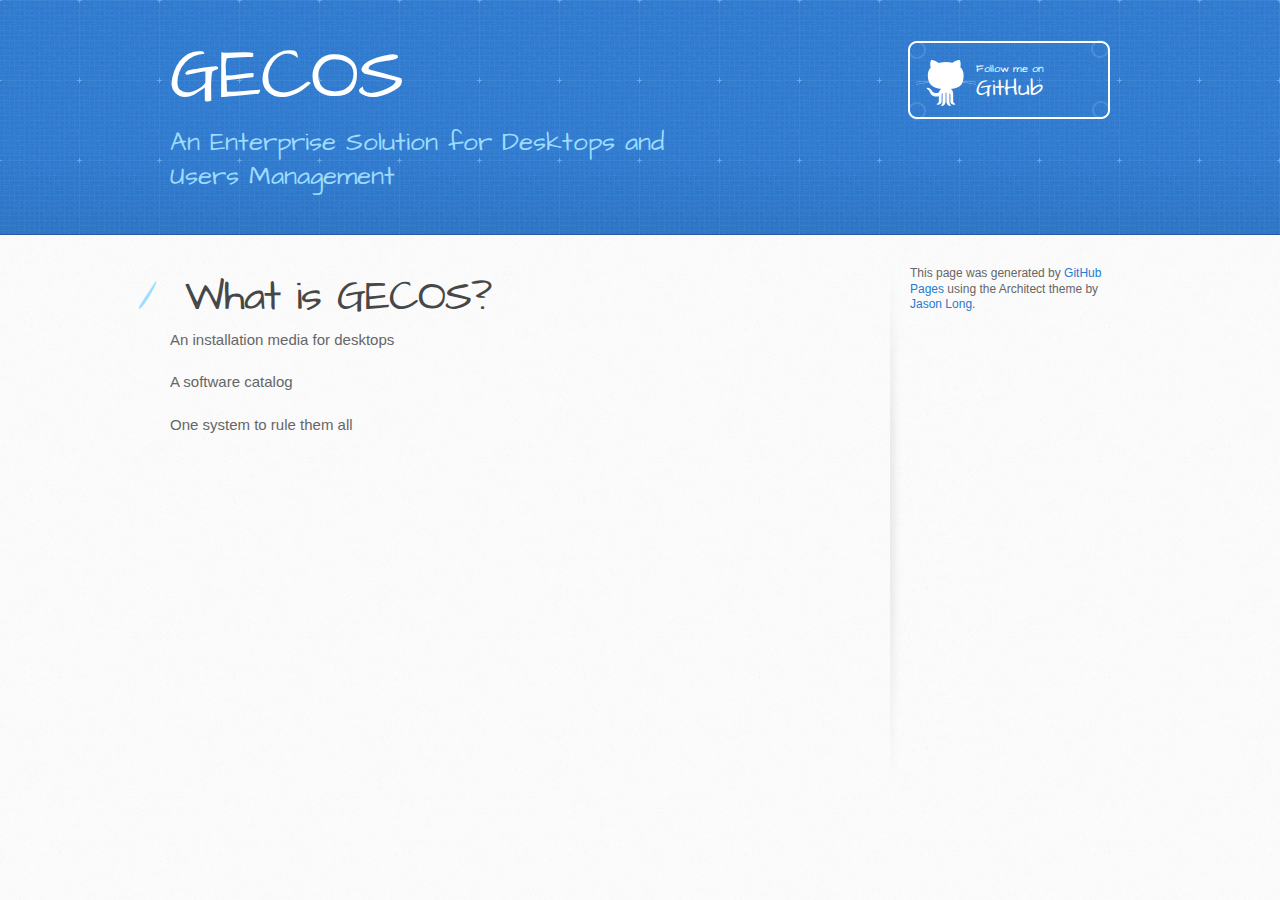
==== index.html @ f49affeb "Replace master branch with page content via GitHub" ====
<!DOCTYPE html>
<html>
  <head>
    <meta charset='utf-8'>
    <meta http-equiv="X-UA-Compatible" content="chrome=1">
    <meta name="viewport" content="width=device-width, initial-scale=1, maximum-scale=1">
    <link href='https://fonts.googleapis.com/css?family=Architects+Daughter' rel='stylesheet' type='text/css'>
    <link rel="stylesheet" type="text/css" href="stylesheets/stylesheet.css" media="screen">
    <link rel="stylesheet" type="text/css" href="stylesheets/github-light.css" media="screen">
    <link rel="stylesheet" type="text/css" href="stylesheets/print.css" media="print">

    <!--[if lt IE 9]>
    <script src="//html5shiv.googlecode.com/svn/trunk/html5.js"></script>
    <![endif]-->

    <title>GECOS by gecos-team</title>
  </head>

  <body>
    <header>
      <div class="inner">
        <h1>GECOS</h1>
        <h2>An Enterprise Solution for Desktops and Users Management</h2>
        <a href="https://github.com/gecos-team" class="button"><small>Follow me on</small> GitHub</a>
      </div>
    </header>

    <div id="content-wrapper">
      <div class="inner clearfix">
        <section id="main-content">
          <h1>
<a id="what-is-gecos" class="anchor" href="#what-is-gecos" aria-hidden="true"><span aria-hidden="true" class="octicon octicon-link"></span></a>What is GECOS?</h1>

<p>An installation media for desktops</p>

<p>A software catalog</p>

<p>One system to rule them all</p>
        </section>

        <aside id="sidebar">


          <p>This page was generated by <a href="https://pages.github.com">GitHub Pages</a> using the Architect theme by <a href="https://twitter.com/jasonlong">Jason Long</a>.</p>
        </aside>
      </div>
    </div>

  
  </body>
</html>
---- stylesheets/stylesheet.css ----
/*! normalize.css v3.0.2 | MIT License | git.io/normalize */

/**
 * 1. Set default font family to sans-serif.
 * 2. Prevent iOS text size adjust after orientation change, without disabling
 *    user zoom.
 */

html {
  font-family: sans-serif; /* 1 */
  -webkit-text-size-adjust: 100%; /* 2 */
  -ms-text-size-adjust: 100%; /* 2 */
}

/**
 * Remove default margin.
 */

body {
  margin: 0;
}

/* HTML5 display definitions
   ========================================================================== */

/**
 * Correct `block` display not defined for any HTML5 element in IE 8/9.
 * Correct `block` display not defined for `details` or `summary` in IE 10/11
 * and Firefox.
 * Correct `block` display not defined for `main` in IE 11.
 */

article,
aside,
details,
figcaption,
figure,
footer,
header,
hgroup,
main,
menu,
nav,
section,
summary {
  display: block;
}

/**
 * 1. Correct `inline-block` display not defined in IE 8/9.
 * 2. Normalize vertical alignment of `progress` in Chrome, Firefox, and Opera.
 */

audio,
canvas,
progress,
video {
  display: inline-block; /* 1 */
  vertical-align: baseline; /* 2 */
}

/**
 * Prevent modern browsers from displaying `audio` without controls.
 * Remove excess height in iOS 5 devices.
 */

audio:not([controls]) {
  display: none;
  height: 0;
}

/**
 * Address `[hidden]` styling not present in IE 8/9/10.
 * Hide the `template` element in IE 8/9/11, Safari, and Firefox < 22.
 */

[hidden],
template {
  display: none;
}

/* Links
   ========================================================================== */

/**
 * Remove the gray background color from active links in IE 10.
 */

a {
  background-color: transparent;
}

/**
 * Improve readability when focused and also mouse hovered in all browsers.
 */

a:active,
a:hover {
  outline: 0;
}

/* Text-level semantics
   ========================================================================== */

/**
 * Address styling not present in IE 8/9/10/11, Safari, and Chrome.
 */

abbr[title] {
  border-bottom: 1px dotted;
}

/**
 * Address style set to `bolder` in Firefox 4+, Safari, and Chrome.
 */

b,
strong {
  font-weight: bold;
}

/**
 * Address styling not present in Safari and Chrome.
 */

dfn {
  font-style: italic;
}

/**
 * Address variable `h1` font-size and margin within `section` and `article`
 * contexts in Firefox 4+, Safari, and Chrome.
 */

h1 {
  margin: 0.67em 0;
  font-size: 2em;
}

/**
 * Address styling not present in IE 8/9.
 */

mark {
  color: #000;
  background: #ff0;
}

/**
 * Address inconsistent and variable font size in all browsers.
 */

small {
  font-size: 80%;
}

/**
 * Prevent `sub` and `sup` affecting `line-height` in all browsers.
 */

sub,
sup {
  position: relative;
  font-size: 75%;
  line-height: 0;
  vertical-align: baseline;
}

sup {
  top: -0.5em;
}

sub {
  bottom: -0.25em;
}

/* Embedded content
   ========================================================================== */

/**
 * Remove border when inside `a` element in IE 8/9/10.
 */

img {
  border: 0;
}

/**
 * Correct overflow not hidden in IE 9/10/11.
 */

svg:not(:root) {
  overflow: hidden;
}

/* Grouping content
   ========================================================================== */

/**
 * Address margin not present in IE 8/9 and Safari.
 */

figure {
  margin: 1em 40px;
}

/**
 * Address differences between Firefox and other browsers.
 */

hr {
  height: 0;
  -moz-box-sizing: content-box;
  box-sizing: content-box;
}

/**
 * Contain overflow in all browsers.
 */

pre {
  overflow: auto;
}

/**
 * Address odd `em`-unit font size rendering in all browsers.
 */

code,
kbd,
pre,
samp {
  font-family: monospace, monospace;
  font-size: 1em;
}

/* Forms
   ========================================================================== */

/**
 * Known limitation: by default, Chrome and Safari on OS X allow very limited
 * styling of `select`, unless a `border` property is set.
 */

/**
 * 1. Correct color not being inherited.
 *    Known issue: affects color of disabled elements.
 * 2. Correct font properties not being inherited.
 * 3. Address margins set differently in Firefox 4+, Safari, and Chrome.
 */

button,
input,
optgroup,
select,
textarea {
  margin: 0; /* 3 */
  font: inherit; /* 2 */
  color: inherit; /* 1 */
}

/**
 * Address `overflow` set to `hidden` in IE 8/9/10/11.
 */

button {
  overflow: visible;
}

/**
 * Address inconsistent `text-transform` inheritance for `button` and `select`.
 * All other form control elements do not inherit `text-transform` values.
 * Correct `button` style inheritance in Firefox, IE 8/9/10/11, and Opera.
 * Correct `select` style inheritance in Firefox.
 */

button,
select {
  text-transform: none;
}

/**
 * 1. Avoid the WebKit bug in Android 4.0.* where (2) destroys native `audio`
 *    and `video` controls.
 * 2. Correct inability to style clickable `input` types in iOS.
 * 3. Improve usability and consistency of cursor style between image-type
 *    `input` and others.
 */

button,
html input[type="button"], /* 1 */
input[type="reset"],
input[type="submit"] {
  -webkit-appearance: button; /* 2 */
  cursor: pointer; /* 3 */
}

/**
 * Re-set default cursor for disabled elements.
 */

button[disabled],
html input[disabled] {
  cursor: default;
}

/**
 * Remove inner padding and border in Firefox 4+.
 */

button::-moz-focus-inner,
input::-moz-focus-inner {
  padding: 0;
  border: 0;
}

/**
 * Address Firefox 4+ setting `line-height` on `input` using `!important` in
 * the UA stylesheet.
 */

input {
  line-height: normal;
}

/**
 * It's recommended that you don't attempt to style these elements.
 * Firefox's implementation doesn't respect box-sizing, padding, or width.
 *
 * 1. Address box sizing set to `content-box` in IE 8/9/10.
 * 2. Remove excess padding in IE 8/9/10.
 */

input[type="checkbox"],
input[type="radio"] {
  box-sizing: border-box; /* 1 */
  padding: 0; /* 2 */
}

/**
 * Fix the cursor style for Chrome's increment/decrement buttons. For certain
 * `font-size` values of the `input`, it causes the cursor style of the
 * decrement button to change from `default` to `text`.
 */

input[type="number"]::-webkit-inner-spin-button,
input[type="number"]::-webkit-outer-spin-button {
  height: auto;
}

/**
 * 1. Address `appearance` set to `searchfield` in Safari and Chrome.
 * 2. Address `box-sizing` set to `border-box` in Safari and Chrome
 *    (include `-moz` to future-proof).
 */

input[type="search"] {
  -webkit-box-sizing: content-box; /* 2 */
  -moz-box-sizing: content-box;
  box-sizing: content-box;
  -webkit-appearance: textfield; /* 1 */
}

/**
 * Remove inner padding and search cancel button in Safari and Chrome on OS X.
 * Safari (but not Chrome) clips the cancel button when the search input has
 * padding (and `textfield` appearance).
 */

input[type="search"]::-webkit-search-cancel-button,
input[type="search"]::-webkit-search-decoration {
  -webkit-appearance: none;
}

/**
 * Define consistent border, margin, and padding.
 */

fieldset {
  padding: 0.35em 0.625em 0.75em;
  margin: 0 2px;
  border: 1px solid #c0c0c0;
}

/**
 * 1. Correct `color` not being inherited in IE 8/9/10/11.
 * 2. Remove padding so people aren't caught out if they zero out fieldsets.
 */

legend {
  padding: 0; /* 2 */
  border: 0; /* 1 */
}

/**
 * Remove default vertical scrollbar in IE 8/9/10/11.
 */

textarea {
  overflow: auto;
}

/**
 * Don't inherit the `font-weight` (applied by a rule above).
 * NOTE: the default cannot safely be changed in Chrome and Safari on OS X.
 */

optgroup {
  font-weight: bold;
}

/* Tables
   ========================================================================== */

/**
 * Remove most spacing between table cells.
 */

table {
  border-spacing: 0;
  border-collapse: collapse;
}

td,
th {
  padding: 0;
}

/* LAYOUT STYLES */
body {
  font-family: 'Helvetica Neue', Helvetica, Arial, serif;
  font-size: 15px;
  font-weight: 400;
  line-height: 1.5;
  color: #666;
  background: #fafafa url(../images/body-bg.jpg) 0 0 repeat;
}

p {
  margin-top: 0;
}

a {
  color: #2879d0;
}
a:hover {
  color: #2268b2;
}

header {
  padding-top: 40px;
  padding-bottom: 40px;
  font-family: 'Architects Daughter', 'Helvetica Neue', Helvetica, Arial, serif;
  background: #2e7bcf url(../images/header-bg.jpg) 0 0 repeat-x;
  border-bottom: solid 1px #275da1;
}

header h1 {
  width: 540px;
  margin-top: 0;
  margin-bottom: 0.2em;
  font-size: 72px;
  font-weight: normal;
  line-height: 1;
  color: #fff;
  letter-spacing: -1px;
}

header h2 {
  width: 540px;
  margin-top: 0;
  margin-bottom: 0;
  font-size: 26px;
  font-weight: normal;
  line-height: 1.3;
  color: #9ddcff;
  letter-spacing: 0;
}

.inner {
  position: relative;
  width: 940px;
  margin: 0 auto;
}

#content-wrapper {
  padding-top: 30px;
  border-top: solid 1px #fff;
}

#main-content {
  float: left;
  width: 690px;
}

#main-content img {
  max-width: 100%;
}

aside#sidebar {
  float: right;
  width: 200px;
  min-height: 504px;
  padding-left: 20px;
  font-size: 12px;
  line-height: 1.3;
  background: transparent url(../images/sidebar-bg.jpg) 0 0 no-repeat;
}

aside#sidebar p.repo-owner,
aside#sidebar p.repo-owner a {
  font-weight: bold;
}

#downloads {
  margin-bottom: 40px;
}

a.button {
  width: 134px;
  height: 58px;
  padding-top: 22px;
  padding-left: 68px;
  font-family: 'Architects Daughter', 'Helvetica Neue', Helvetica, Arial, serif;
  font-size: 23px;
  line-height: 1.2;
  color: #fff;
}
a.button small {
  display: block;
  font-size: 11px;
}
header a.button {
  position: absolute;
  top: 0;
  right: 0;
  background: transparent url(../images/github-button.png) 0 0 no-repeat;
}
aside a.button {
  display: block;
  width: 138px;
  padding-left: 64px;
  margin-bottom: 20px;
  font-size: 21px;
  background: transparent url(../images/download-button.png) 0 0 no-repeat;
}

code, pre {
  margin-bottom: 30px;
  font-family: Monaco, "Bitstream Vera Sans Mono", "Lucida Console", Terminal, monospace;
  font-size: 13px;
  color: #222;
}

code {
  padding: 0 3px;
  background-color: #f2f8fc;
  border: solid 1px #dbe7f3;
}

pre {
  padding: 20px;
  overflow: auto;
  text-shadow: none;
  background: #fff;
  border: solid 1px #f2f2f2;
}
pre code {
  padding: 0;
  color: #2879d0;
  background-color: #fff;
  border: none;
}

ul, ol, dl {
  margin-bottom: 20px;
}


/* COMMON STYLES */

hr {
  height: 0;
  margin-top: 1em;
  margin-bottom: 1em;
  border: 0;
  border-top: solid 1px #ddd;
}

table {
  width: 100%;
  border: 1px solid #ebebeb;
}

th {
  font-weight: 500;
}

td {
  font-weight: 300;
  text-align: center;
  border: 1px solid #ebebeb;
}

form {
  padding: 20px;
  background: #f2f2f2;

}


/* GENERAL ELEMENT TYPE STYLES */

#main-content h1 {
  margin-top: 0;
  margin-bottom: 0;
  font-family: 'Architects Daughter', 'Helvetica Neue', Helvetica, Arial, serif;
  font-size: 2.8em;
  font-weight: normal;
  color: #474747;
  text-indent: 6px;
  letter-spacing: -1px;
}

#main-content h1:before {
  padding-right: 0.3em;
  margin-left: -0.9em;
  color: #9ddcff;
  content: "/";
}

#main-content h2 {
  margin-bottom: 8px;
  font-family: 'Architects Daughter', 'Helvetica Neue', Helvetica, Arial, serif;
  font-size: 22px;
  font-weight: bold;
  color: #474747;
  text-indent: 4px;
}
#main-content h2:before {
  padding-right: 0.3em;
  margin-left: -1.5em;
  content: "//";
  color: #9ddcff;
}

#main-content h3 {
  margin-top: 24px;
  margin-bottom: 8px;
  font-family: 'Architects Daughter', 'Helvetica Neue', Helvetica, Arial, serif;
  font-size: 18px;
  font-weight: bold;
  color: #474747;
  text-indent: 3px;
}

#main-content h3:before {
  padding-right: 0.3em;
  margin-left: -2em;
  content: "///";
  color: #9ddcff;
}

#main-content h4 {
  margin-bottom: 8px;
  font-family: 'Architects Daughter', 'Helvetica Neue', Helvetica, Arial, serif;
  font-size: 15px;
  font-weight: bold;
  color: #474747;
  text-indent: 3px;
}

h4:before {
  padding-right: 0.3em;
  margin-left: -2.8em;
  content: "////";
  color: #9ddcff;
}

#main-content h5 {
  margin-bottom: 8px;
  font-family: 'Architects Daughter', 'Helvetica Neue', Helvetica, Arial, serif;
  font-size: 14px;
  color: #474747;
  text-indent: 3px;
}
h5:before {
  padding-right: 0.3em;
  margin-left: -3.2em;
  content: "/////";
  color: #9ddcff;
}

#main-content h6 {
  margin-bottom: 8px;
  font-family: 'Architects Daughter', 'Helvetica Neue', Helvetica, Arial, serif;
  font-size: .8em;
  color: #474747;
  text-indent: 3px;
}
h6:before {
  padding-right: 0.3em;
  margin-left: -3.7em;
  content: "//////";
  color: #9ddcff;
}

p {
  margin-bottom: 20px;
}

a {
  text-decoration: none;
}

p a {
  font-weight: 400;
}

blockquote {
  padding: 0 0 0 30px;
  margin-bottom: 20px;
  font-size: 1.6em;
  border-left: 10px solid #e9e9e9;
}

ul {
  list-style-position: inside;
  list-style: disc;
  padding-left: 20px;
}

ol {
  list-style-position: inside;
  list-style: decimal;
  padding-left: 3px;
}

dl dd {
  font-style: italic;
  font-weight: 100;
}

footer {
  padding-top: 20px;
  padding-bottom: 30px;
  margin-top: 40px;
  font-size: 13px;
  color: #aaa;
  background: transparent url('../images/hr.png') 0 0 no-repeat;
}

footer a {
  color: #666;
}
footer a:hover {
  color: #444;
}

/* MISC */
.clearfix:after {
  display: block;
  height: 0;
  clear: both;
  visibility: hidden;
  content: '.';
}

.clearfix {display: inline-block;}
* html .clearfix {height: 1%;}
.clearfix {display: block;}

/* #Media Queries
================================================== */

/* Smaller than standard 960 (devices and browsers) */
@media only screen and (max-width: 959px) { }

/* Tablet Portrait size to standard 960 (devices and browsers) */
@media only screen and (min-width: 768px) and (max-width: 959px) {
  .inner {
    width: 740px;
  }
  header h1, header h2 {
    width: 340px;
  }
  header h1 {
    font-size: 60px;
  }
  header h2 {
    font-size: 30px;
  }
  #main-content {
    width: 490px;
  }
  #main-content h1:before,
  #main-content h2:before,
  #main-content h3:before,
  #main-content h4:before,
  #main-content h5:before,
  #main-content h6:before {
    padding-right: 0;
    margin-left: 0;
    content: none;
  }
}

/* All Mobile Sizes (devices and browser) */
@media only screen and (max-width: 767px) {
  .inner {
    width: 93%;
  }
  header {
    padding: 20px 0;
  }
  header .inner {
    position: relative;
  }
  header h1, header h2 {
    width: 100%;
  }
  header h1 {
    font-size: 48px;
  }
  header h2 {
    font-size: 24px;
  }
  header a.button {
    position: relative;
    display: inline-block;
    width: auto;
    height: auto;
    padding: 5px 10px;
    margin-top: 15px;
    font-size: 13px;
    line-height: 1;
    color: #2879d0;
    text-align: center;
    background-color: #9ddcff;
    background-image: none;
    border-radius: 5px;
    -moz-border-radius: 5px;
    -webkit-border-radius: 5px;
  }
  header a.button small {
    display: inline;
    font-size: 13px;
  }
  #main-content,
  aside#sidebar {
    float: none;
    width: 100% ! important;
  }
  aside#sidebar {
    min-height: 0;
    padding: 20px 0;
    margin-top: 20px;
    background-image: none;
    border-top: solid 1px #ddd;
  }
  aside#sidebar a.button {
    display: none;
  }
  #main-content h1:before,
  #main-content h2:before,
  #main-content h3:before,
  #main-content h4:before,
  #main-content h5:before,
  #main-content h6:before {
    padding-right: 0;
    margin-left: 0;
    content: none;
  }
}

/* Mobile Landscape Size to Tablet Portrait (devices and browsers) */
@media only screen and (min-width: 480px) and (max-width: 767px) { }

/* Mobile Portrait Size to Mobile Landscape Size (devices and browsers) */
@media only screen and (max-width: 479px) { }
---- stylesheets/github-light.css ----
/*
   Copyright 2014 GitHub Inc.

   Licensed under the Apache License, Version 2.0 (the "License");
   you may not use this file except in compliance with the License.
   You may obtain a copy of the License at

       http://www.apache.org/licenses/LICENSE-2.0

   Unless required by applicable law or agreed to in writing, software
   distributed under the License is distributed on an "AS IS" BASIS,
   WITHOUT WARRANTIES OR CONDITIONS OF ANY KIND, either express or implied.
   See the License for the specific language governing permissions and
   limitations under the License.

*/

.pl-c /* comment */ {
  color: #969896;
}

.pl-c1      /* constant, markup.raw, meta.diff.header, meta.module-reference, meta.property-name, support, support.constant, support.variable, variable.other.constant */,
.pl-s .pl-v /* string variable */ {
  color: #0086b3;
}

.pl-e  /* entity */,
.pl-en /* entity.name */ {
  color: #795da3;
}

.pl-s .pl-s1 /* string source */,
.pl-smi      /* storage.modifier.import, storage.modifier.package, storage.type.java, variable.other, variable.parameter.function */ {
  color: #333;
}

.pl-ent /* entity.name.tag */ {
  color: #63a35c;
}

.pl-k /* keyword, storage, storage.type */ {
  color: #a71d5d;
}

.pl-pds              /* punctuation.definition.string, string.regexp.character-class */,
.pl-s                /* string */,
.pl-s .pl-pse .pl-s1 /* string punctuation.section.embedded source */,
.pl-sr               /* string.regexp */,
.pl-sr .pl-cce       /* string.regexp constant.character.escape */,
.pl-sr .pl-sra       /* string.regexp string.regexp.arbitrary-repitition */,
.pl-sr .pl-sre       /* string.regexp source.ruby.embedded */ {
  color: #183691;
}

.pl-v /* variable */ {
  color: #ed6a43;
}

.pl-id /* invalid.deprecated */ {
  color: #b52a1d;
}

.pl-ii /* invalid.illegal */ {
  background-color: #b52a1d;
  color: #f8f8f8;
}

.pl-sr .pl-cce /* string.regexp constant.character.escape */ {
  color: #63a35c;
  font-weight: bold;
}

.pl-ml /* markup.list */ {
  color: #693a17;
}

.pl-mh        /* markup.heading */,
.pl-mh .pl-en /* markup.heading entity.name */,
.pl-ms        /* meta.separator */ {
  color: #1d3e81;
  font-weight: bold;
}

.pl-mq /* markup.quote */ {
  color: #008080;
}

.pl-mi /* markup.italic */ {
  color: #333;
  font-style: italic;
}

.pl-mb /* markup.bold */ {
  color: #333;
  font-weight: bold;
}

.pl-md /* markup.deleted, meta.diff.header.from-file */ {
  background-color: #ffecec;
  color: #bd2c00;
}

.pl-mi1 /* markup.inserted, meta.diff.header.to-file */ {
  background-color: #eaffea;
  color: #55a532;
}

.pl-mdr /* meta.diff.range */ {
  color: #795da3;
  font-weight: bold;
}

.pl-mo /* meta.output */ {
  color: #1d3e81;
}
---- stylesheets/print.css ----
html, body, div, span, applet, object, iframe,
h1, h2, h3, h4, h5, h6, p, blockquote, pre,
a, abbr, acronym, address, big, cite, code,
del, dfn, em, img, ins, kbd, q, s, samp,
small, strike, strong, sub, sup, tt, var,
b, u, i, center,
dl, dt, dd, ol, ul, li,
fieldset, form, label, legend,
table, caption, tbody, tfoot, thead, tr, th, td,
article, aside, canvas, details, embed,
figure, figcaption, footer, header, hgroup,
menu, nav, output, ruby, section, summary,
time, mark, audio, video {
  padding: 0;
  margin: 0;
  font: inherit;
  font-size: 100%;
  vertical-align: baseline;
  border: 0;
}
/* HTML5 display-role reset for older browsers */
article, aside, details, figcaption, figure,
footer, header, hgroup, menu, nav, section {
  display: block;
}
body {
  line-height: 1;
}
ol, ul {
  list-style: none;
}
blockquote, q {
  quotes: none;
}
blockquote:before, blockquote:after,
q:before, q:after {
  content: '';
  content: none;
}
table {
  border-spacing: 0;
  border-collapse: collapse;
}
body {
  font-family: 'Helvetica Neue', Helvetica, Arial, serif;
  font-size: 13px;
  line-height: 1.5;
  color: #000;
}

a {
  font-weight: bold;
  color: #d5000d;
}

header {
  padding-top: 35px;
  padding-bottom: 10px;
}

header h1 {
  font-size: 48px;
  font-weight: bold;
  line-height: 1.2;
  color: #303030;
  letter-spacing: -1px;
}

header h2 {
  font-size: 24px;
  font-weight: normal;
  line-height: 1.3;
  color: #aaa;
  letter-spacing: -1px;
}
#downloads {
  display: none;
}
#main_content {
  padding-top: 20px;
}

code, pre {
  margin-bottom: 30px;
  font-family: Monaco, "Bitstream Vera Sans Mono", "Lucida Console", Terminal;
  font-size: 12px;
  color: #222;
}

code {
  padding: 0 3px;
}

pre {
  padding: 20px;
  overflow: auto;
  border: solid 1px #ddd;
}
pre code {
  padding: 0;
}

ul, ol, dl {
  margin-bottom: 20px;
}


/* COMMON STYLES */

table {
  width: 100%;
  border: 1px solid #ebebeb;
}

th {
  font-weight: 500;
}

td {
  font-weight: 300;
  text-align: center;
  border: 1px solid #ebebeb;
}

form {
  padding: 20px;
  background: #f2f2f2;

}


/* GENERAL ELEMENT TYPE STYLES */

h1 {
  font-size: 2.8em;
}

h2 {
  margin-bottom: 8px;
  font-size: 22px;
  font-weight: bold;
  color: #303030;
}

h3 {
  margin-bottom: 8px;
  font-size: 18px;
  font-weight: bold;
  color: #d5000d;
}

h4 {
  font-size: 16px;
  font-weight: bold;
  color: #303030;
}

h5 {
  font-size: 1em;
  color: #303030;
}

h6 {
  font-size: .8em;
  color: #303030;
}

p {
  margin-bottom: 20px;
  font-weight: 300;
}

a {
  text-decoration: none;
}

p a {
  font-weight: 400;
}

blockquote {
  padding: 0 0 0 30px;
  margin-bottom: 20px;
  font-size: 1.6em;
  border-left: 10px solid #e9e9e9;
}

ul li {
  padding-left: 20px;
  list-style-position: inside;
  list-style: disc;
}

ol li {
  padding-left: 3px;
  list-style-position: inside;
  list-style: decimal;
}

dl dd {
  font-style: italic;
  font-weight: 100;
}

footer {
  padding-top: 20px;
  padding-bottom: 30px;
  margin-top: 40px;
  font-size: 13px;
  color: #aaa;
}

footer a {
  color: #666;
}

/* MISC */
.clearfix:after {
  display: block;
  height: 0;
  clear: both;
  visibility: hidden;
  content: '.';
}

.clearfix {display: inline-block;}
* html .clearfix {height: 1%;}
.clearfix {display: block;}
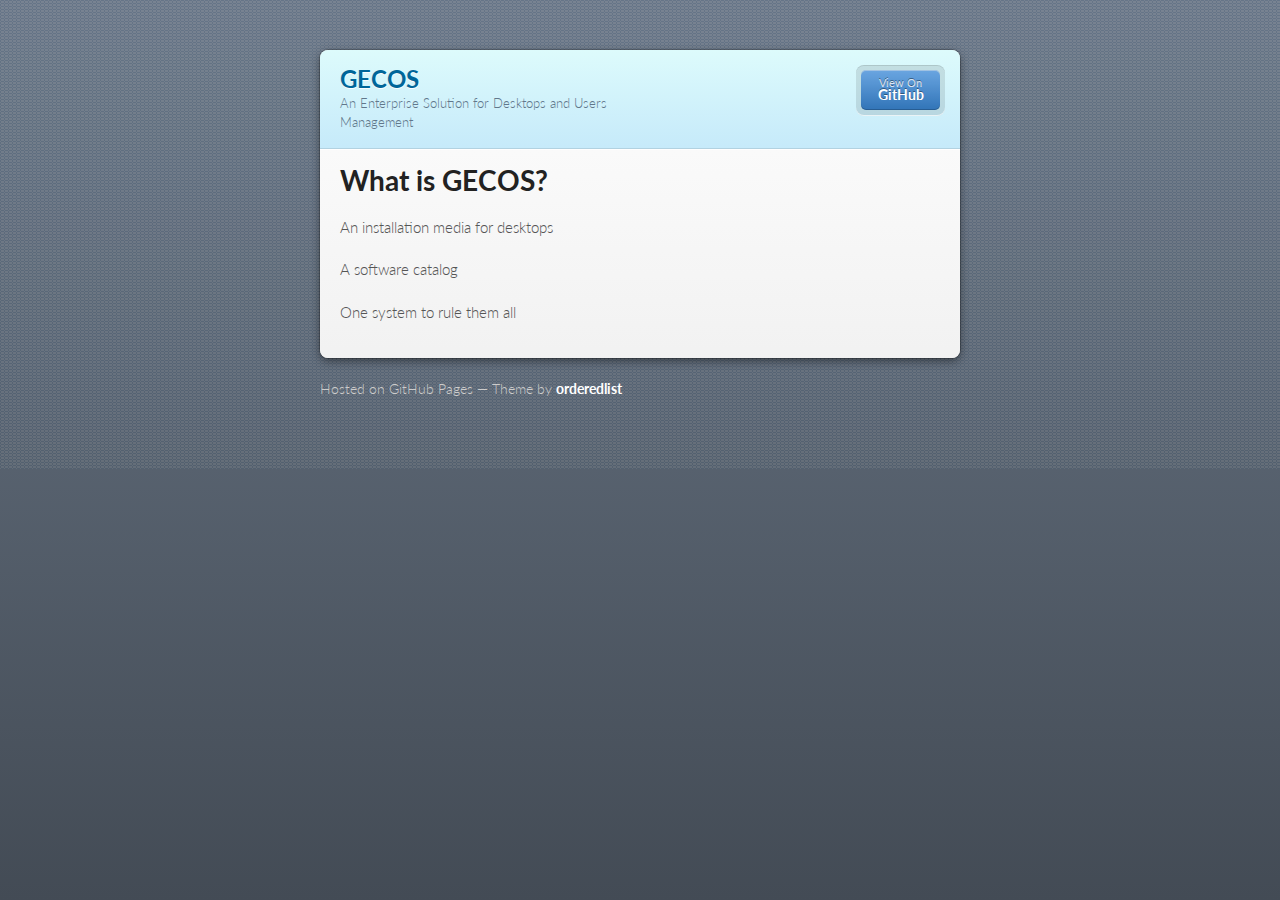
==== commit 2f05ab57: "Replace master branch with page content via GitHub" ====
--- a/index.html
+++ b/index.html
@@ -1,34 +1,31 @@
-<!DOCTYPE html>
+<!doctype html>
 <html>
   <head>
-    <meta charset='utf-8'>
+    <meta charset="utf-8">
     <meta http-equiv="X-UA-Compatible" content="chrome=1">
-    <meta name="viewport" content="width=device-width, initial-scale=1, maximum-scale=1">
-    <link href='https://fonts.googleapis.com/css?family=Architects+Daughter' rel='stylesheet' type='text/css'>
-    <link rel="stylesheet" type="text/css" href="stylesheets/stylesheet.css" media="screen">
-    <link rel="stylesheet" type="text/css" href="stylesheets/github-light.css" media="screen">
-    <link rel="stylesheet" type="text/css" href="stylesheets/print.css" media="print">
+    <title>GECOS by gecos-team</title>
+
+    <link rel="stylesheet" href="stylesheets/styles.css">
+    <link rel="stylesheet" href="stylesheets/github-dark.css">
+    <script src="javascripts/scale.fix.js"></script>
+    <meta name="viewport" content="width=device-width, initial-scale=1, user-scalable=no">
 
     <!--[if lt IE 9]>
     <script src="//html5shiv.googlecode.com/svn/trunk/html5.js"></script>
     <![endif]-->
-
-    <title>GECOS by gecos-team</title>
   </head>
-
   <body>
-    <header>
-      <div class="inner">
+    <div class="wrapper">
+      <header>
         <h1>GECOS</h1>
-        <h2>An Enterprise Solution for Desktops and Users Management</h2>
-        <a href="https://github.com/gecos-team" class="button"><small>Follow me on</small> GitHub</a>
-      </div>
-    </header>
-
-    <div id="content-wrapper">
-      <div class="inner clearfix">
-        <section id="main-content">
-          <h1>
+        <p>An Enterprise Solution for Desktops and Users Management</p>
+        <p class="view"><a href="https://github.com/gecos-team">View the Project on GitHub <small>gecos-team</small></a></p>
+        <ul>
+          <li class="single"><a href="https://github.com/gecos-team/gecos-team.github.io">View On <strong>GitHub</strong></a></li>
+        </ul>
+      </header>
+      <section>
+        <h1>
 <a id="what-is-gecos" class="anchor" href="#what-is-gecos" aria-hidden="true"><span aria-hidden="true" class="octicon octicon-link"></span></a>What is GECOS?</h1>
 
 <p>An installation media for desktops</p>
@@ -36,16 +33,12 @@
 <p>A software catalog</p>
 
 <p>One system to rule them all</p>
-        </section>
-
-        <aside id="sidebar">
-
-
-          <p>This page was generated by <a href="https://pages.github.com">GitHub Pages</a> using the Architect theme by <a href="https://twitter.com/jasonlong">Jason Long</a>.</p>
-        </aside>
-      </div>
+      </section>
     </div>
-
-  
+    <footer>
+      <p>Hosted on GitHub Pages &mdash; Theme by <a href="https://github.com/orderedlist">orderedlist</a></p>
+    </footer>
+    <!--[if !IE]><script>fixScale(document);</script><![endif]-->
+    
   </body>
 </html>
--- a/stylesheets/styles.css
+++ b/stylesheets/styles.css
@@ -0,0 +1,356 @@
+@import url(https://fonts.googleapis.com/css?family=Lato:300italic,700italic,300,700);
+html {
+  background: #6C7989;
+  background: #6c7989 -webkit-gradient(linear, 50% 0%, 50% 100%, color-stop(0%, #6c7989), color-stop(100%, #434b55)) fixed;
+  background: #6c7989 -webkit-linear-gradient(#6c7989, #434b55) fixed;
+  background: #6c7989 -moz-linear-gradient(#6c7989, #434b55) fixed;
+  background: #6c7989 -o-linear-gradient(#6c7989, #434b55) fixed;
+  background: #6c7989 -ms-linear-gradient(#6c7989, #434b55) fixed;
+  background: #6c7989 linear-gradient(#6c7989, #434b55) fixed;
+}
+
+body {
+  padding: 50px 0;
+  margin: 0;
+  font: 14px/1.5 Lato, "Helvetica Neue", Helvetica, Arial, sans-serif;
+  color: #555;
+  font-weight: 300;
+  background: url('[data-uri]') fixed;
+}
+
+.wrapper {
+  width: 640px;
+  margin: 0 auto;
+  background: #DEDEDE;
+  -webkit-border-radius: 8px;
+  -moz-border-radius: 8px;
+  -ms-border-radius: 8px;
+  -o-border-radius: 8px;
+  border-radius: 8px;
+  -webkit-box-shadow: rgba(0, 0, 0, 0.2) 0 0 0 1px, rgba(0, 0, 0, 0.45) 0 3px 10px;
+  -moz-box-shadow: rgba(0, 0, 0, 0.2) 0 0 0 1px, rgba(0, 0, 0, 0.45) 0 3px 10px;
+  box-shadow: rgba(0, 0, 0, 0.2) 0 0 0 1px, rgba(0, 0, 0, 0.45) 0 3px 10px;
+}
+
+header, section, footer {
+  display: block;
+}
+
+a {
+  color: #069;
+  text-decoration: none;
+}
+
+p {
+  margin: 0 0 20px;
+  padding: 0;
+}
+
+strong {
+  color: #222;
+  font-weight: 700;
+}
+
+header {
+  -webkit-border-radius: 8px 8px 0 0;
+  -moz-border-radius: 8px 8px 0 0;
+  -ms-border-radius: 8px 8px 0 0;
+  -o-border-radius: 8px 8px 0 0;
+  border-radius: 8px 8px 0 0;
+  background: #C6EAFA;
+  background: -webkit-gradient(linear, 50% 0%, 50% 100%, color-stop(0%, #ddfbfc), color-stop(100%, #c6eafa));
+  background: -webkit-linear-gradient(#ddfbfc, #c6eafa);
+  background: -moz-linear-gradient(#ddfbfc, #c6eafa);
+  background: -o-linear-gradient(#ddfbfc, #c6eafa);
+  background: -ms-linear-gradient(#ddfbfc, #c6eafa);
+  background: linear-gradient(#ddfbfc, #c6eafa);
+  position: relative;
+  padding: 15px 20px;
+  border-bottom: 1px solid #B2D2E1;
+}
+header h1 {
+  margin: 0;
+  padding: 0;
+  font-size: 24px;
+  line-height: 1.2;
+  color: #069;
+  text-shadow: rgba(255, 255, 255, 0.9) 0 1px 0;
+}
+header.without-description h1 {
+  margin: 10px 0;
+}
+header p {
+  margin: 0;
+  color: #61778B;
+  width: 300px;
+  font-size: 13px;
+}
+header p.view {
+  display: none;
+  font-weight: 700;
+  text-shadow: rgba(255, 255, 255, 0.9) 0 1px 0;
+  -webkit-font-smoothing: antialiased;
+}
+header p.view a {
+  color: #06c;
+}
+header p.view small {
+  font-weight: 400;
+}
+header ul {
+  margin: 0;
+  padding: 0;
+  list-style: none;
+  position: absolute;
+  z-index: 1;
+  right: 20px;
+  top: 20px;
+  height: 38px;
+  padding: 1px 0;
+  background: #5198DF;
+  background: -webkit-gradient(linear, 50% 0%, 50% 100%, color-stop(0%, #77b9fb), color-stop(100%, #3782cd));
+  background: -webkit-linear-gradient(#77b9fb, #3782cd);
+  background: -moz-linear-gradient(#77b9fb, #3782cd);
+  background: -o-linear-gradient(#77b9fb, #3782cd);
+  background: -ms-linear-gradient(#77b9fb, #3782cd);
+  background: linear-gradient(#77b9fb, #3782cd);
+  border-radius: 5px;
+  -webkit-box-shadow: inset rgba(255, 255, 255, 0.45) 0 1px 0, inset rgba(0, 0, 0, 0.2) 0 -1px 0;
+  -moz-box-shadow: inset rgba(255, 255, 255, 0.45) 0 1px 0, inset rgba(0, 0, 0, 0.2) 0 -1px 0;
+  box-shadow: inset rgba(255, 255, 255, 0.45) 0 1px 0, inset rgba(0, 0, 0, 0.2) 0 -1px 0;
+  width: auto;
+}
+header ul:before {
+  content: '';
+  position: absolute;
+  z-index: -1;
+  left: -5px;
+  top: -4px;
+  right: -5px;
+  bottom: -6px;
+  background: rgba(0, 0, 0, 0.1);
+  -webkit-border-radius: 8px;
+  -moz-border-radius: 8px;
+  -ms-border-radius: 8px;
+  -o-border-radius: 8px;
+  border-radius: 8px;
+  -webkit-box-shadow: rgba(0, 0, 0, 0.2) 0 -1px 0, inset rgba(255, 255, 255, 0.7) 0 -1px 0;
+  -moz-box-shadow: rgba(0, 0, 0, 0.2) 0 -1px 0, inset rgba(255, 255, 255, 0.7) 0 -1px 0;
+  box-shadow: rgba(0, 0, 0, 0.2) 0 -1px 0, inset rgba(255, 255, 255, 0.7) 0 -1px 0;
+}
+header ul li {
+  width: 79px;
+  float: left;
+  border-right: 1px solid #3A7CBE;
+  height: 38px;
+}
+header ul li.single {
+  border: none;
+}
+header ul li + li {
+  width: 78px;
+  border-left: 1px solid #8BBEF3;
+}
+header ul li + li + li {
+  border-right: none;
+  width: 79px;
+}
+header ul a {
+  line-height: 1;
+  font-size: 11px;
+  color: #fff;
+  color: rgba(255, 255, 255, 0.8);
+  display: block;
+  text-align: center;
+  font-weight: 400;
+  padding-top: 6px;
+  height: 40px;
+  text-shadow: rgba(0, 0, 0, 0.4) 0 -1px 0;
+}
+header ul a strong {
+  font-size: 14px;
+  display: block;
+  color: #fff;
+  -webkit-font-smoothing: antialiased;
+}
+
+section {
+  padding: 15px 20px;
+  font-size: 15px;
+  border-top: 1px solid #fff;
+  background: -webkit-gradient(linear, 50% 0%, 50% 700, color-stop(0%, #fafafa), color-stop(100%, #dedede));
+  background: -webkit-linear-gradient(#fafafa, #dedede 700px);
+  background: -moz-linear-gradient(#fafafa, #dedede 700px);
+  background: -o-linear-gradient(#fafafa, #dedede 700px);
+  background: -ms-linear-gradient(#fafafa, #dedede 700px);
+  background: linear-gradient(#fafafa, #dedede 700px);
+  -webkit-border-radius: 0 0 8px 8px;
+  -moz-border-radius: 0 0 8px 8px;
+  -ms-border-radius: 0 0 8px 8px;
+  -o-border-radius: 0 0 8px 8px;
+  border-radius: 0 0 8px 8px;
+  position: relative;
+}
+
+h1, h2, h3, h4, h5, h6 {
+  color: #222;
+  padding: 0;
+  margin: 0 0 20px;
+  line-height: 1.2;
+}
+
+p, ul, ol, table, pre, dl {
+  margin: 0 0 20px;
+}
+
+h1, h2, h3 {
+  line-height: 1.1;
+}
+
+h1 {
+  font-size: 28px;
+}
+
+h2 {
+  color: #393939;
+}
+
+h3, h4, h5, h6 {
+  color: #494949;
+}
+
+blockquote {
+  margin: 0 -20px 20px;
+  padding: 15px 20px 1px 40px;
+  font-style: italic;
+  background: #ccc;
+  background: rgba(0, 0, 0, 0.06);
+  color: #222;
+}
+
+img {
+  max-width: 100%;
+}
+
+code, pre {
+  font-family: Monaco, Bitstream Vera Sans Mono, Lucida Console, Terminal;
+  color: #333;
+  font-size: 12px;
+  overflow-x: auto;
+}
+
+pre {
+  padding: 20px;
+  background: #3A3C42;
+  color: #f8f8f2;
+  margin: 0 -20px 20px;
+}
+pre code {
+  color: #f8f8f2;
+}
+li pre {
+  margin-left: -60px;
+  padding-left: 60px;
+}
+
+table {
+  width: 100%;
+  border-collapse: collapse;
+}
+
+th, td {
+  text-align: left;
+  padding: 5px 10px;
+  border-bottom: 1px solid #aaa;
+}
+
+dt {
+  color: #222;
+  font-weight: 700;
+}
+
+th {
+  color: #222;
+}
+
+small {
+  font-size: 11px;
+}
+
+hr {
+  border: 0;
+  background: #aaa;
+  height: 1px;
+  margin: 0 0 20px;
+}
+
+footer {
+  width: 640px;
+  margin: 0 auto;
+  padding: 20px 0 0;
+  color: #ccc;
+  overflow: hidden;
+}
+footer a {
+  color: #fff;
+  font-weight: bold;
+}
+footer p {
+  float: left;
+}
+footer p + p {
+  float: right;
+}
+
+@media print, screen and (max-width: 740px) {
+  body {
+    padding: 0;
+  }
+
+  .wrapper {
+    -webkit-border-radius: 0;
+    -moz-border-radius: 0;
+    -ms-border-radius: 0;
+    -o-border-radius: 0;
+    border-radius: 0;
+    -webkit-box-shadow: none;
+    -moz-box-shadow: none;
+    box-shadow: none;
+    width: 100%;
+  }
+
+  footer {
+    -webkit-border-radius: 0;
+    -moz-border-radius: 0;
+    -ms-border-radius: 0;
+    -o-border-radius: 0;
+    border-radius: 0;
+    padding: 20px;
+    width: auto;
+  }
+  footer p {
+    float: none;
+    margin: 0;
+  }
+  footer p + p {
+    float: none;
+  }
+}
+@media print, screen and (max-width:580px) {
+  header ul {
+    display: none;
+  }
+
+  header p.view {
+    display: block;
+  }
+
+  header p {
+    width: 100%;
+  }
+}
+@media print {
+  header p.view a small:before {
+    content: 'at https://github.com/';
+  }
+}
--- a/stylesheets/github-dark.css
+++ b/stylesheets/github-dark.css
@@ -0,0 +1,116 @@
+/*
+   Copyright 2014 GitHub Inc.
+
+   Licensed under the Apache License, Version 2.0 (the "License");
+   you may not use this file except in compliance with the License.
+   You may obtain a copy of the License at
+
+       http://www.apache.org/licenses/LICENSE-2.0
+
+   Unless required by applicable law or agreed to in writing, software
+   distributed under the License is distributed on an "AS IS" BASIS,
+   WITHOUT WARRANTIES OR CONDITIONS OF ANY KIND, either express or implied.
+   See the License for the specific language governing permissions and
+   limitations under the License.
+
+*/
+
+.pl-c /* comment */ {
+  color: #969896;
+}
+
+.pl-c1      /* constant, markup.raw, meta.diff.header, meta.module-reference, meta.property-name, support, support.constant, support.variable, variable.other.constant */,
+.pl-s .pl-v /* string variable */ {
+  color: #0099cd;
+}
+
+.pl-e  /* entity */,
+.pl-en /* entity.name */ {
+  color: #9774cb;
+}
+
+.pl-s .pl-s1 /* string source */,
+.pl-smi      /* storage.modifier.import, storage.modifier.package, storage.type.java, variable.other, variable.parameter.function */ {
+  color: #ddd;
+}
+
+.pl-ent /* entity.name.tag */ {
+  color: #7bcc72;
+}
+
+.pl-k /* keyword, storage, storage.type */ {
+  color: #cc2372;
+}
+
+.pl-pds              /* punctuation.definition.string, string.regexp.character-class */,
+.pl-s                /* string */,
+.pl-s .pl-pse .pl-s1 /* string punctuation.section.embedded source */,
+.pl-sr               /* string.regexp */,
+.pl-sr .pl-cce       /* string.regexp constant.character.escape */,
+.pl-sr .pl-sra       /* string.regexp string.regexp.arbitrary-repitition */,
+.pl-sr .pl-sre       /* string.regexp source.ruby.embedded */ {
+  color: #3c66e2;
+}
+
+.pl-v /* variable */ {
+  color: #fb8764;
+}
+
+.pl-id /* invalid.deprecated */ {
+  color: #e63525;
+}
+
+.pl-ii /* invalid.illegal */ {
+  background-color: #e63525;
+  color: #f8f8f8;
+}
+
+.pl-sr .pl-cce /* string.regexp constant.character.escape */ {
+  color: #7bcc72;
+  font-weight: bold;
+}
+
+.pl-ml /* markup.list */ {
+  color: #c26b2b;
+}
+
+.pl-mh        /* markup.heading */,
+.pl-mh .pl-en /* markup.heading entity.name */,
+.pl-ms        /* meta.separator */ {
+  color: #264ec5;
+  font-weight: bold;
+}
+
+.pl-mq /* markup.quote */ {
+  color: #00acac;
+}
+
+.pl-mi /* markup.italic */ {
+  color: #ddd;
+  font-style: italic;
+}
+
+.pl-mb /* markup.bold */ {
+  color: #ddd;
+  font-weight: bold;
+}
+
+.pl-md /* markup.deleted, meta.diff.header.from-file */ {
+  background-color: #ffecec;
+  color: #bd2c00;
+}
+
+.pl-mi1 /* markup.inserted, meta.diff.header.to-file */ {
+  background-color: #eaffea;
+  color: #55a532;
+}
+
+.pl-mdr /* meta.diff.range */ {
+  color: #9774cb;
+  font-weight: bold;
+}
+
+.pl-mo /* meta.output */ {
+  color: #264ec5;
+}
+
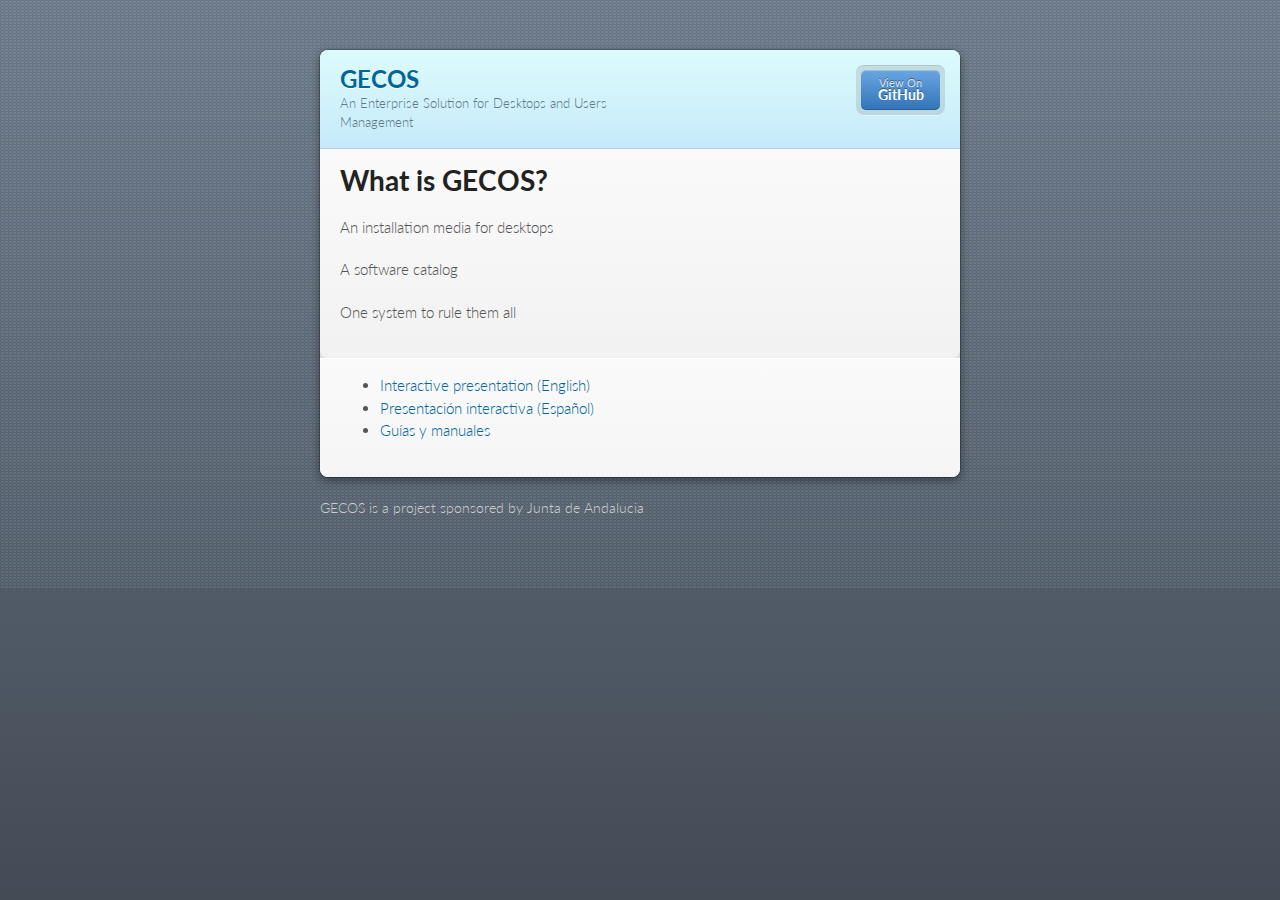
==== commit a5c96136: "links to presentations and guides" ====
--- a/index.html
+++ b/index.html
@@ -34,9 +34,19 @@
 
 <p>One system to rule them all</p>
       </section>
+
+      <section>
+     <ul>
+     <li><a href=presentation/>Interactive presentation (English)</a>
+     <li><a href=presentacion/>Presentación interactiva (Español)</a>
+     <li><a href=https://github.com/gecos-team/gecos-doc/wiki>Guías y manuales</a>
+     </ul>
+      </section>
+
+
     </div>
     <footer>
-      <p>Hosted on GitHub Pages &mdash; Theme by <a href="https://github.com/orderedlist">orderedlist</a></p>
+      <p>GECOS is a project sponsored by Junta de Andalucia</p>
     </footer>
     <!--[if !IE]><script>fixScale(document);</script><![endif]-->
     
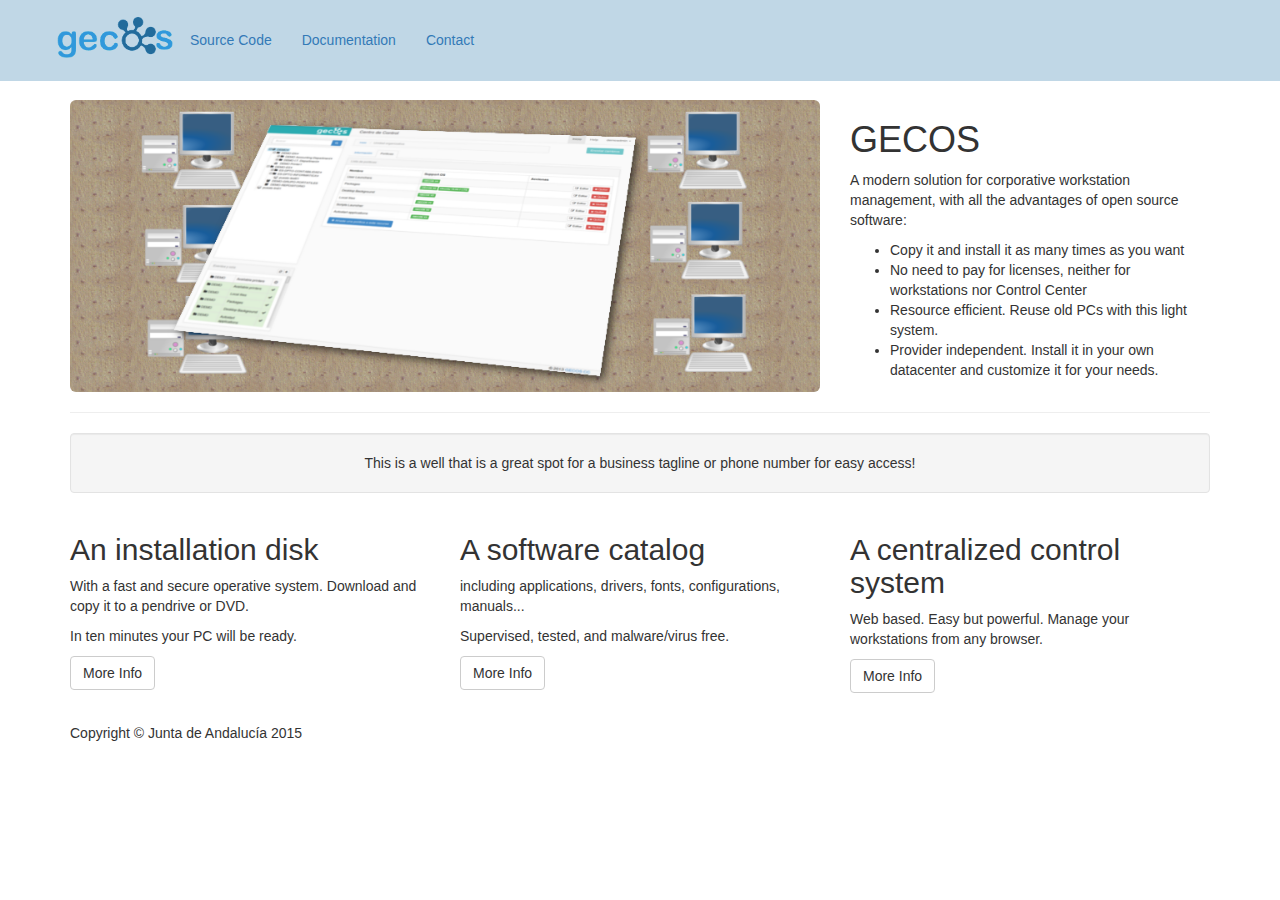
==== commit b39260ff: "New boostrap based version" ====
--- a/index.html
+++ b/index.html
@@ -1,54 +1,147 @@
-<!doctype html>
-<html>
-  <head>
+<!DOCTYPE html>
+<html lang="en">
+
+<head>
+
     <meta charset="utf-8">
-    <meta http-equiv="X-UA-Compatible" content="chrome=1">
-    <title>GECOS by gecos-team</title>
+    <meta http-equiv="X-UA-Compatible" content="IE=edge">
+    <meta name="viewport" content="width=device-width, initial-scale=1">
+    <meta name="description" content="">
+    <meta name="author" content="">
 
-    <link rel="stylesheet" href="stylesheets/styles.css">
-    <link rel="stylesheet" href="stylesheets/github-dark.css">
-    <script src="javascripts/scale.fix.js"></script>
-    <meta name="viewport" content="width=device-width, initial-scale=1, user-scalable=no">
+    <title>GECOS - an opensource solution for corporate workstations deployment and management</title>
 
+    <!-- Bootstrap Core CSS -->
+    <link href="css/bootstrap.min.css" rel="stylesheet">
+
+    <!-- Custom CSS -->
+    <link href="css/small-business.css" rel="stylesheet">
+
+    <!-- HTML5 Shim and Respond.js IE8 support of HTML5 elements and media queries -->
+    <!-- WARNING: Respond.js doesn't work if you view the page via file:// -->
     <!--[if lt IE 9]>
-    <script src="//html5shiv.googlecode.com/svn/trunk/html5.js"></script>
+        <script src="https://oss.maxcdn.com/libs/html5shiv/3.7.0/html5shiv.js"></script>
+        <script src="https://oss.maxcdn.com/libs/respond.js/1.4.2/respond.min.js"></script>
     <![endif]-->
-  </head>
-  <body>
-    <div class="wrapper">
-      <header>
-        <h1>GECOS</h1>
-        <p>An Enterprise Solution for Desktops and Users Management</p>
-        <p class="view"><a href="https://github.com/gecos-team">View the Project on GitHub <small>gecos-team</small></a></p>
-        <ul>
-          <li class="single"><a href="https://github.com/gecos-team/gecos-team.github.io">View On <strong>GitHub</strong></a></li>
-        </ul>
-      </header>
-      <section>
-        <h1>
-<a id="what-is-gecos" class="anchor" href="#what-is-gecos" aria-hidden="true"><span aria-hidden="true" class="octicon octicon-link"></span></a>What is GECOS?</h1>
 
-<p>An installation media for desktops</p>
+</head>
 
-<p>A software catalog</p>
+<body>
 
-<p>One system to rule them all</p>
-      </section>
+    <!-- Navigation -->
+    <nav style="background-color: #C0D7E6;" class="navbar navbar-fixed-top" role="navigation">
+        <div class="container">
+            <!-- Brand and toggle get grouped for better mobile display -->
+            <div class="navbar-header">
+                <button type="button" class="navbar-toggle" data-toggle="collapse" data-target="#bs-example-navbar-collapse-1">
+                    <span class="sr-only">Toggle navigation</span>
+                    <span class="icon-bar"></span>
+                    <span class="icon-bar"></span>
+                    <span class="icon-bar"></span>
+                </button>
+                <a class="navbar-brand" href="#">
+                    <img src="images/logo-gecos-v2b.png" alt="GECOS logo" width=120px>
+                </a>
+            </div>
+            <!-- Collect the nav links, forms, and other content for toggling -->
+            <div class="collapse navbar-collapse" id="bs-example-navbar-collapse-1">
+                <ul class="nav navbar-nav">
+                    <li>
+                        <a href="https://github.com/gecos-team">Source Code</a>
+                    </li>
+                    <li>
+                        <a href="https://github.com/gecos-team/gecos-doc/wiki">Documentation</a>
+                    </li>
+                    <li>
+                        <a href="mailto:gecos@guadalinex.org">Contact</a>
+                    </li>
+                </ul>
+            </div>
+            <!-- /.navbar-collapse -->
+        </div>
+        <!-- /.container -->
+    </nav>
 
-      <section>
-     <ul>
-     <li><a href=presentation/>Interactive presentation (English)</a>
-     <li><a href=presentacion/>Presentación interactiva (Español)</a>
-     <li><a href=https://github.com/gecos-team/gecos-doc/wiki>Guías y manuales</a>
-     </ul>
-      </section>
+    <!-- Page Content -->
+    <div class="container">
 
+        <!-- Heading Row -->
+        <div class="row">
+            <div class="col-md-8">
+                <img class="img-responsive img-rounded" src="images/banner-gecos-01.png" alt="">
+            </div>
+            <!-- /.col-md-8 -->
+            <div class="col-md-4">
+                <h1>GECOS</h1>
+                <p>A modern solution for corporative workstation management, 
+                   with all the advantages of open source software:</p>
+                <p><ul>
+                   <li>Copy it and install it as many times as you want</li>
+                   <li>No need to pay for licenses, neither for workstations nor Control Center</li>
+                   <li>Resource efficient. Reuse old PCs with this light system.</li>
+                   <li>Provider independent. Install it in your own datacenter and customize it for your needs.
+                </ul></p>
+            </div>
+            <!-- /.col-md-4 -->
+        </div>
+        <!-- /.row -->
+
+        <hr>
+
+        <!-- Call to Action Well -->
+        <div class="row">
+            <div class="col-lg-12">
+                <div class="well text-center">
+                    This is a well that is a great spot for a business tagline or phone number for easy access!
+                </div>
+            </div>
+            <!-- /.col-lg-12 -->
+        </div>
+        <!-- /.row -->
+
+        <!-- Content Row -->
+        <div class="row">
+            <div class="col-md-4">
+                <h2>An installation disk</h2>
+                <p>With a fast and secure operative system. Download and copy it to a pendrive or DVD. </p>
+                <p>In ten minutes your PC will be ready.</p>
+                <a class="btn btn-default" href="http://gecos-team.github.io/presentation/#/2">More Info</a>
+            </div>
+            <!-- /.col-md-4 -->
+            <div class="col-md-4">
+                <h2>A software catalog</h2>
+                <p>including applications, drivers, fonts, configurations, manuals...</p>
+                <p>Supervised, tested, and malware/virus free.</p>
+                <a class="btn btn-default" href="http://gecos-team.github.io/presentation/#/3">More Info</a>
+            </div>
+            <!-- /.col-md-4 -->
+            <div class="col-md-4">
+                <h2>A centralized control system</h2>
+                <p>Web based. Easy but powerful. Manage your workstations from any browser.</p>
+                <a class="btn btn-default" href="http://gecos-team.github.io/presentation/#/4">More Info</a>
+            </div>
+            <!-- /.col-md-4 -->
+        </div>
+        <!-- /.row -->
+
+        <!-- Footer -->
+        <footer>
+            <div class="row">
+                <div class="col-lg-12">
+                    <p>Copyright &copy; Junta de Andalucía 2015</p>
+                </div>
+            </div>
+        </footer>
 
     </div>
-    <footer>
-      <p>GECOS is a project sponsored by Junta de Andalucia</p>
-    </footer>
-    <!--[if !IE]><script>fixScale(document);</script><![endif]-->
-    
-  </body>
+    <!-- /.container -->
+
+    <!-- jQuery -->
+    <script src="js/jquery.js"></script>
+
+    <!-- Bootstrap Core JavaScript -->
+    <script src="js/bootstrap.min.js"></script>
+
+</body>
+
 </html>
--- a/css/small-business.css
+++ b/css/small-business.css
@@ -0,0 +1,31 @@
+/*!
+ * Start Bootstrap - Small Business HTML Template (http://startbootstrap.com)
+ * Code licensed under the Apache License v2.0.
+ * For details, see http://www.apache.org/licenses/LICENSE-2.0.
+ */
+
+body {
+    padding-top: 70px; /* Required padding for .navbar-fixed-top. Change if height of navigation changes. */
+}
+
+.navbar-fixed-top .nav {
+    padding: 15px 0;
+}
+
+.navbar-fixed-top .navbar-brand {
+    padding: 0 15px;
+}
+
+footer {
+    padding: 30px 0;
+}
+
+@media(min-width:768px) {
+    body {
+        padding-top: 100px; /* Required padding for .navbar-fixed-top. Change if height of navigation changes. */
+    }
+
+    .navbar-fixed-top .navbar-brand {
+        padding: 15px 0;
+    }
+}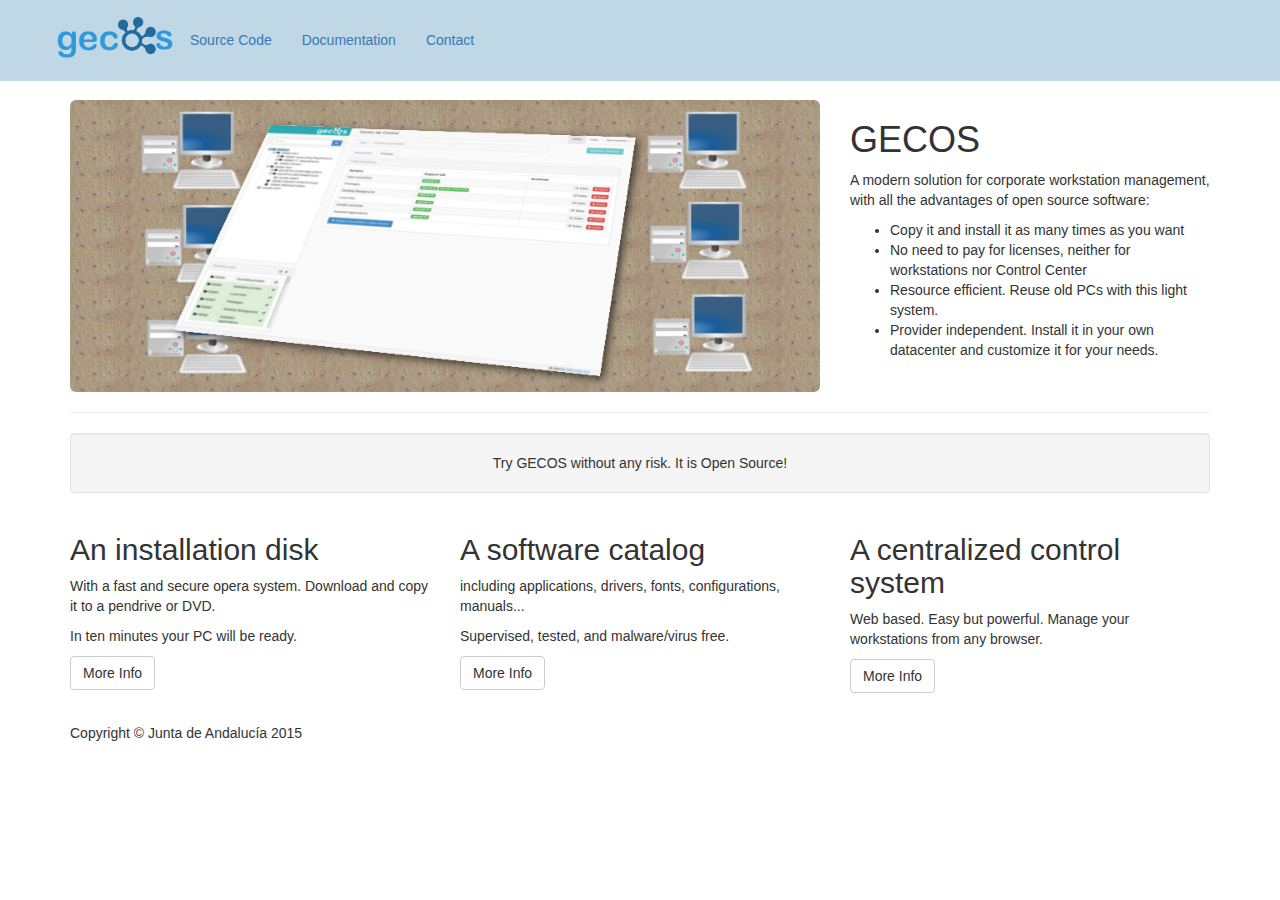
==== commit a7455782: "minor fixes" ====
--- a/index.html
+++ b/index.html
@@ -73,7 +73,7 @@
             <!-- /.col-md-8 -->
             <div class="col-md-4">
                 <h1>GECOS</h1>
-                <p>A modern solution for corporative workstation management, 
+                <p>A modern solution for corporate workstation management, 
                    with all the advantages of open source software:</p>
                 <p><ul>
                    <li>Copy it and install it as many times as you want</li>
@@ -92,7 +92,7 @@
         <div class="row">
             <div class="col-lg-12">
                 <div class="well text-center">
-                    This is a well that is a great spot for a business tagline or phone number for easy access!
+                    Try GECOS without any risk. It is Open Source!
                 </div>
             </div>
             <!-- /.col-lg-12 -->
@@ -103,7 +103,7 @@
         <div class="row">
             <div class="col-md-4">
                 <h2>An installation disk</h2>
-                <p>With a fast and secure operative system. Download and copy it to a pendrive or DVD. </p>
+                <p>With a fast and secure opera system. Download and copy it to a pendrive or DVD. </p>
                 <p>In ten minutes your PC will be ready.</p>
                 <a class="btn btn-default" href="http://gecos-team.github.io/presentation/#/2">More Info</a>
             </div>
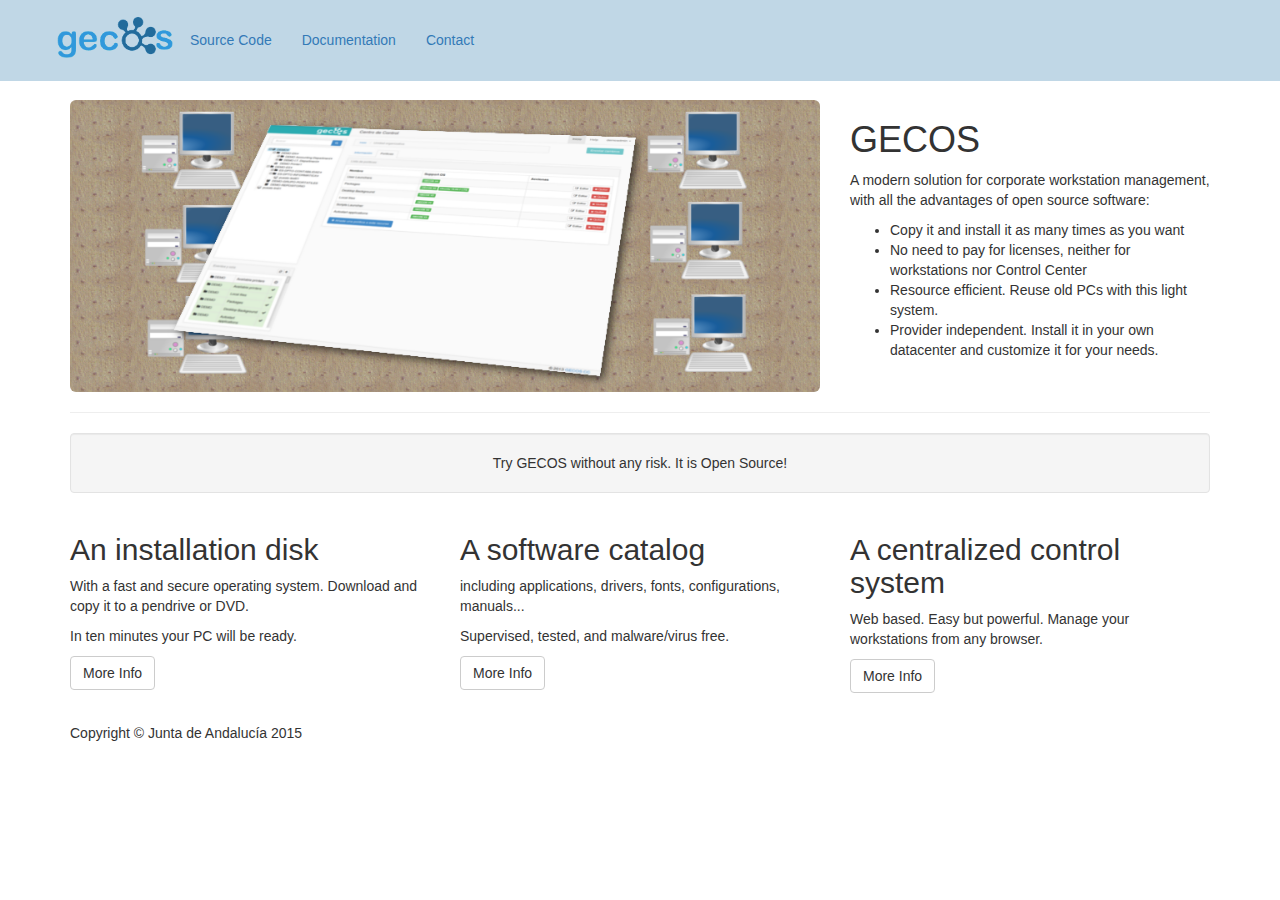
==== commit 10ee1fb2: "minor fixes" ====
--- a/index.html
+++ b/index.html
@@ -1,3 +1,4 @@
+
 <!DOCTYPE html>
 <html lang="en">
 
@@ -103,7 +104,7 @@
         <div class="row">
             <div class="col-md-4">
                 <h2>An installation disk</h2>
-                <p>With a fast and secure opera system. Download and copy it to a pendrive or DVD. </p>
+                <p>With a fast and secure operating system. Download and copy it to a pendrive or DVD. </p>
                 <p>In ten minutes your PC will be ready.</p>
                 <a class="btn btn-default" href="http://gecos-team.github.io/presentation/#/2">More Info</a>
             </div>
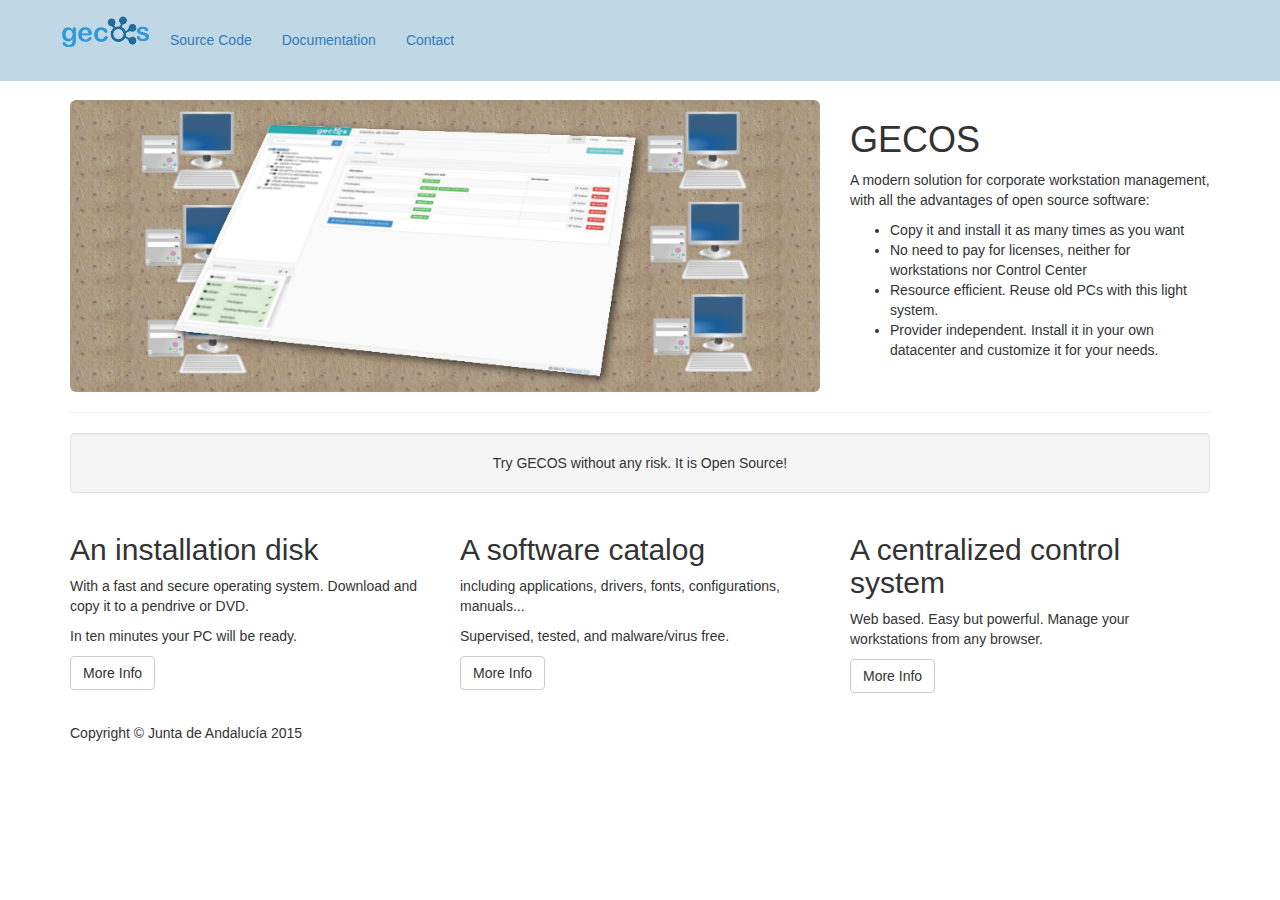
==== commit df216060: "logo resized" ====
--- a/index.html
+++ b/index.html
@@ -41,7 +41,7 @@
                     <span class="icon-bar"></span>
                 </button>
                 <a class="navbar-brand" href="#">
-                    <img src="images/logo-gecos-v2b.png" alt="GECOS logo" width=120px>
+                    <img src="images/logo-gecos-v2b.png" alt="GECOS logo">
                 </a>
             </div>
             <!-- Collect the nav links, forms, and other content for toggling -->
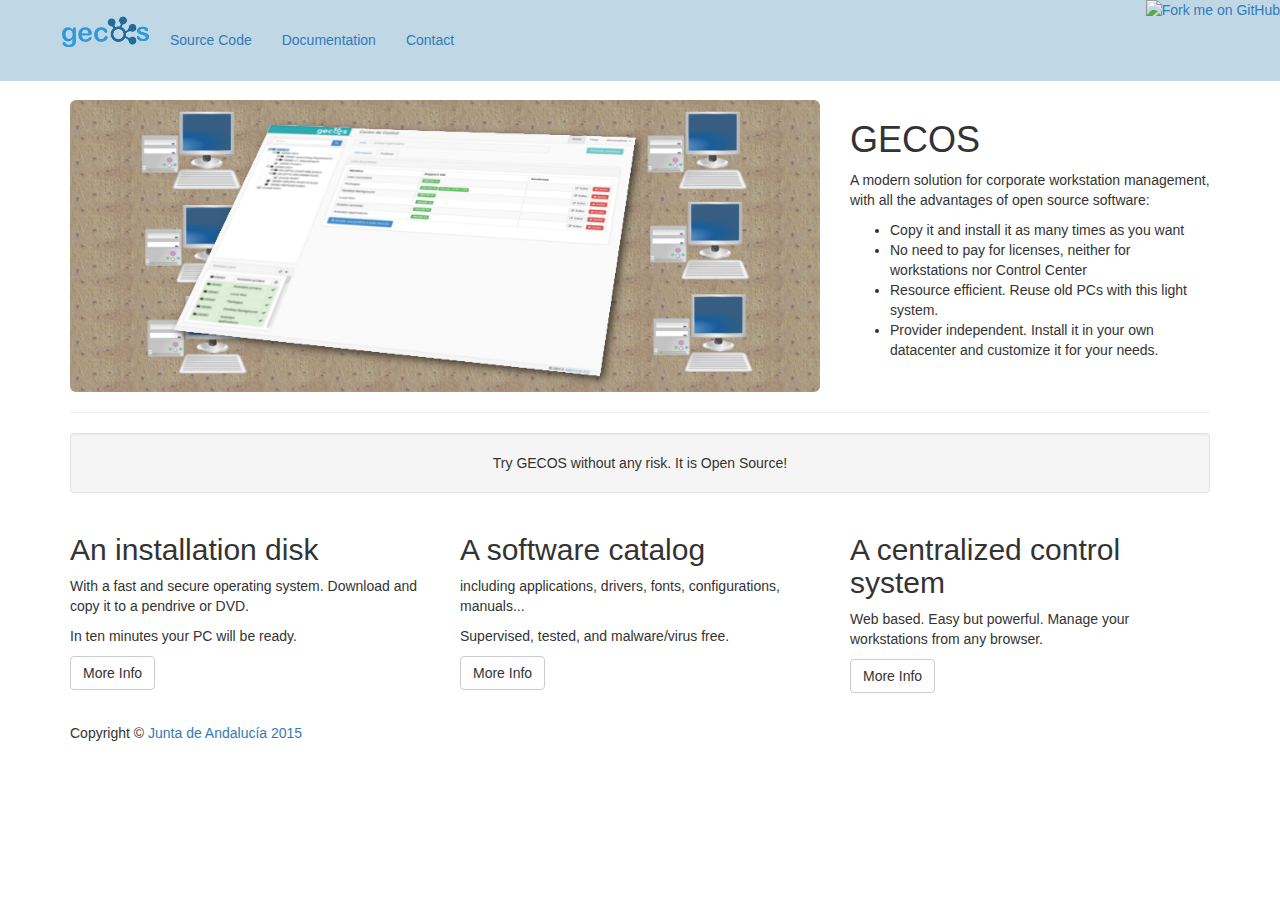
==== commit c4b3055e: "Fork me in Github ribbon" ====
--- a/index.html
+++ b/index.html
@@ -3,7 +3,6 @@
 <html lang="en">
 
 <head>
-
     <meta charset="utf-8">
     <meta http-equiv="X-UA-Compatible" content="IE=edge">
     <meta name="viewport" content="width=device-width, initial-scale=1">
@@ -29,9 +28,15 @@
 
 <body>
 
+
+
+
     <!-- Navigation -->
     <nav style="background-color: #C0D7E6;" class="navbar navbar-fixed-top" role="navigation">
         <div class="container">
+
+        <a href="https://github.com/gecos-team"><img style="position: absolute; top: 0; right: 0; border: 0;" src="https://camo.githubusercontent.com/652c5b9acfaddf3a9c326fa6bde407b87f7be0f4/68747470733a2f2f73332e616d617a6f6e6177732e636f6d2f6769746875622f726962626f6e732f666f726b6d655f72696768745f6f72616e67655f6666373630302e706e67" alt="Fork me on GitHub" data-canonical-src="https://s3.amazonaws.com/github/ribbons/forkme_right_orange_ff7600.png"></a>
+
             <!-- Brand and toggle get grouped for better mobile display -->
             <div class="navbar-header">
                 <button type="button" class="navbar-toggle" data-toggle="collapse" data-target="#bs-example-navbar-collapse-1">
@@ -129,7 +134,7 @@
         <footer>
             <div class="row">
                 <div class="col-lg-12">
-                    <p>Copyright &copy; Junta de Andalucía 2015</p>
+                    <p>Copyright &copy; <a href=http://www.juntadeandalucia.es>Junta de Andalucía 2015</a></p>
                 </div>
             </div>
         </footer>
@@ -143,6 +148,7 @@
     <!-- Bootstrap Core JavaScript -->
     <script src="js/bootstrap.min.js"></script>
 
+
 </body>
 
 </html>
